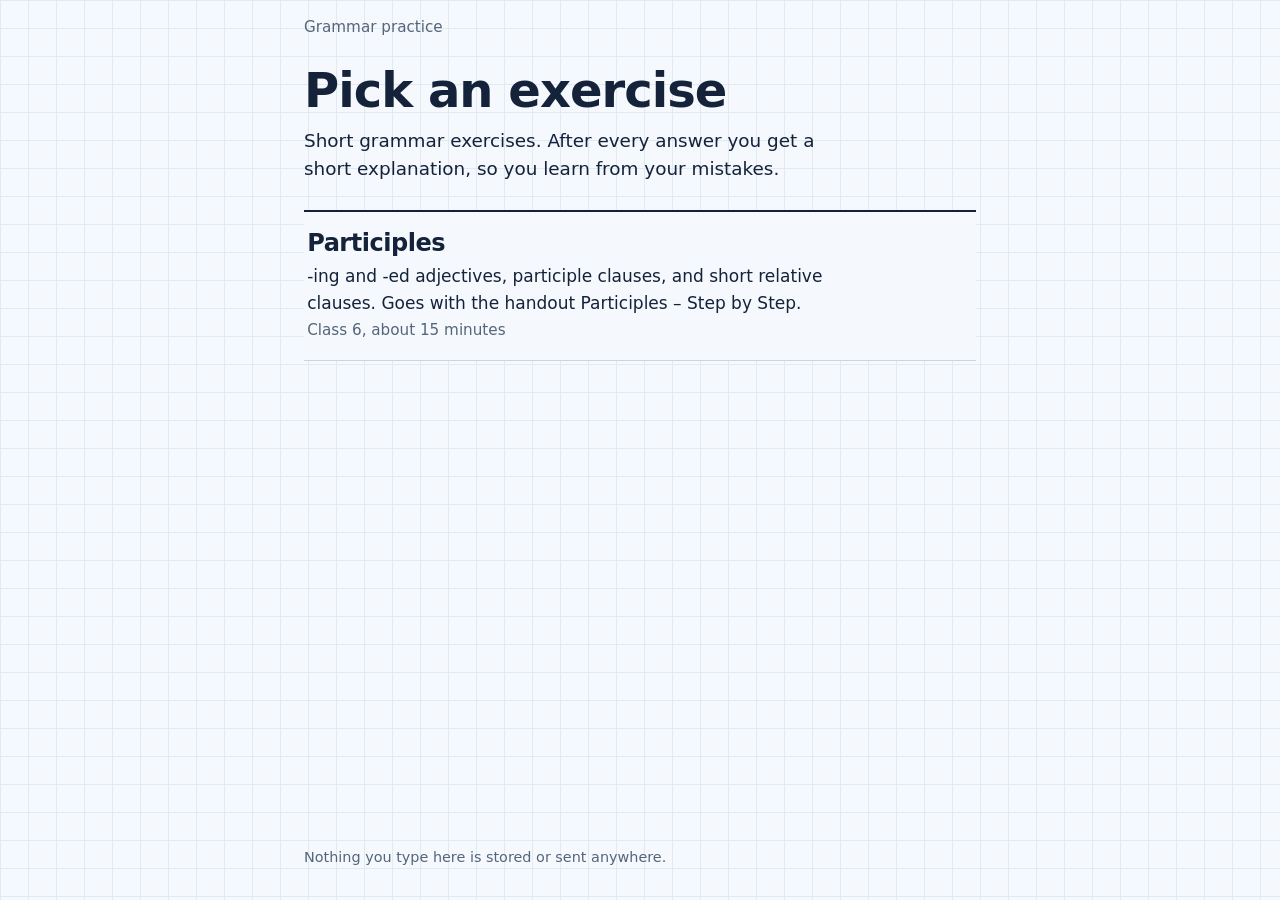
==== index.html @ 106b2fde "Add files via upload" ====
<!doctype html>
<html lang="en">
<head>
  <meta charset="utf-8">
  <meta name="viewport" content="width=device-width, initial-scale=1">
  <title>Grammar practice</title>
  <meta name="description" content="Short interactive grammar exercises with instant explanations.">
  <link rel="icon" href="data:,">
  <link rel="stylesheet" href="shared/style.css">
</head>
<body>
  <a class="skip" href="#app">Skip to the exercises</a>
  <header class="top">
    <span class="brand">Grammar practice</span>
  </header>
  <main id="app" tabindex="-1">
    <h1>Pick an exercise</h1>
    <p class="lede">Short grammar exercises. After every answer you get a short explanation, so you learn from your mistakes.</p>
    <ul class="topic-list" id="topics"></ul>
    <noscript><p>These exercises need JavaScript. Please turn it on in your browser.</p></noscript>
  </main>
  <footer>Nothing you type here is stored or sent anywhere.</footer>
  <script src="topics.js"></script>
  <script>
    (function () {
      var list = document.getElementById("topics");
      (window.TOPICS || []).forEach(function (t) {
        var li = document.createElement("li");
        var a = document.createElement("a");
        a.href = t.path;
        var title = document.createElement("span");
        title.className = "topic-title";
        title.textContent = t.title;
        var desc = document.createElement("p");
        desc.className = "topic-desc";
        desc.textContent = t.desc;
        var meta = document.createElement("p");
        meta.className = "topic-meta";
        meta.textContent = t.level + ", " + t.time;
        a.appendChild(title);
        a.appendChild(desc);
        a.appendChild(meta);
        li.appendChild(a);
        list.appendChild(li);
      });
    })();
  </script>
</body>
</html>
---- shared/style.css ----
/* Grammar practice – shared styles.
   Look: squared exercise-book paper, navy ink, highlighter gaps, teacher-pen marks.
   No external fonts or requests on purpose (works offline, nothing is sent anywhere). */

:root {
  color-scheme: light dark;
  --paper: #f5f8fc;
  --grid: #e1e9f3;
  --sheet: #ffffff;
  --ink: #14233a;
  --muted: #55657a;
  --line: #c9d5e3;
  --pen: #1f4e79;          /* buttons, borders */
  --pen-strong: #173a5c;   /* hover */
  --link: #1f4e79;
  --on-pen: #ffffff;
  --soft: #e6eef7;
  --mark: #ffe45c;         /* highlighter */
  --good: #137a41;
  --good-bg: #dff3e6;
  --good-line: #78c496;
  --bad: #b8312b;
  --bad-bg: #fbe5e2;
  --bad-line: #e8998f;
  --sans: "Avenir Next", "Segoe UI Variable Text", "Segoe UI", system-ui, -apple-system, Roboto, "Helvetica Neue", Arial, sans-serif;
  --mono: ui-monospace, "SF Mono", "Cascadia Mono", Consolas, "Liberation Mono", monospace;
}

@media (prefers-color-scheme: dark) {
  :root {
    --paper: #0e1621;
    --grid: #172334;
    --sheet: #152030;
    --ink: #e8eef5;
    --muted: #9db0c4;
    --line: #2c3c52;
    --pen: #2f6aa3;
    --pen-strong: #3a7cba;
    --link: #8cc0f0;
    --soft: #1b2a3d;
    --mark: #6b5c12;
    --good: #75d69f;
    --good-bg: #13301f;
    --good-line: #2f6f4a;
    --bad: #ff9f95;
    --bad-bg: #3a1b19;
    --bad-line: #7b3a35;
  }
}

* { box-sizing: border-box; }

html { -webkit-text-size-adjust: 100%; }

body {
  margin: 0;
  min-height: 100vh;
  display: flex;
  flex-direction: column;
  font-family: var(--sans);
  font-size: 1.0625rem;
  line-height: 1.55;
  color: var(--ink);
  background-color: var(--paper);
  background-image:
    linear-gradient(var(--grid) 1px, transparent 1px),
    linear-gradient(90deg, var(--grid) 1px, transparent 1px);
  background-size: 28px 28px;
}

.skip {
  position: absolute; left: -999px; top: 0;
  background: var(--ink); color: var(--paper); padding: .5rem .8rem; z-index: 10;
}
.skip:focus { left: .5rem; top: .5rem; }

.sr-only {
  position: absolute; width: 1px; height: 1px; margin: -1px; padding: 0;
  overflow: hidden; clip: rect(0 0 0 0); white-space: nowrap; border: 0;
}

/* ---------- page frame ---------- */
.top {
  width: 100%; max-width: 44rem; margin: 0 auto;
  padding: 1rem 1rem 0;
  display: flex; justify-content: space-between; align-items: baseline; gap: 1rem;
  font-size: .95rem;
}
.top a { color: var(--link); font-weight: 600; text-underline-offset: 3px; }
.top .brand { color: var(--muted); }

main {
  width: 100%; max-width: 44rem; margin: 0 auto;
  padding: 1.5rem 1rem 3rem; flex: 1;
}
main:focus { outline: none; }

footer {
  width: 100%; max-width: 44rem; margin: 0 auto;
  padding: 1rem 1rem 2rem; color: var(--muted); font-size: .9rem;
}

h1, h2, h3 { line-height: 1.12; letter-spacing: -.02em; margin: 0 0 .6rem; font-weight: 800; }
h1 { font-size: clamp(2.1rem, 7vw, 3rem); }
h2 { font-size: clamp(1.6rem, 5vw, 2.1rem); }
h3 { font-size: 1.15rem; letter-spacing: -.01em; }
h1:focus, h2:focus, .instruction:focus { outline: none; }
p { margin: 0 0 .9rem; }

:focus-visible { outline: 3px solid var(--link); outline-offset: 3px; border-radius: 6px; }

/* ---------- buttons ---------- */
.btn {
  font: inherit; font-weight: 700; font-size: 1.05rem;
  min-height: 3rem; padding: .6rem 1.4rem;
  border-radius: 10px; border: 2px solid var(--pen);
  background: var(--pen); color: var(--on-pen); cursor: pointer;
}
.btn:hover { background: var(--pen-strong); border-color: var(--pen-strong); }
.btn.secondary { background: transparent; color: var(--link); }
.btn.secondary:hover { background: var(--soft); }
.btn:disabled { opacity: .55; cursor: default; }
.actions { display: flex; flex-wrap: wrap; gap: .7rem; margin-top: 1.1rem; }

/* ---------- intro, part intro ---------- */
.lede { font-size: 1.15rem; max-width: 34rem; }
.part-list { margin: 1.2rem 0 1.6rem; padding: 0; list-style: none; border-top: 2px solid var(--ink); }
.part-list li {
  display: flex; justify-content: space-between; gap: 1rem;
  padding: .6rem 0; border-bottom: 1px solid var(--line); background: var(--paper);
}
.part-list .count { color: var(--muted); white-space: nowrap; }

.rule {
  background: var(--sheet); border: 2px solid var(--ink); border-radius: 10px;
  padding: 1rem 1.2rem .4rem; margin: 1rem 0 1.4rem; max-width: 36rem;
}
.rule h3 { margin-bottom: .5rem; }
.rule ul { margin: 0 0 .7rem; padding-left: 1.2rem; }
.rule li { margin-bottom: .35rem; }

/* ---------- progress ---------- */
.progress { margin-bottom: 1.6rem; }
.progress-label { color: var(--muted); font-size: .95rem; margin-bottom: .4rem; }
.bar { height: 6px; background: var(--line); border-radius: 3px; overflow: hidden; }
.bar .fill { height: 100%; background: var(--pen); }

/* ---------- the question ---------- */
.instruction { font-weight: 700; margin-bottom: .6rem; }
.q {
  font-size: clamp(1.3rem, 4.4vw, 1.75rem); line-height: 1.5; font-weight: 560;
  max-width: 34rem; margin-bottom: 1.4rem; letter-spacing: -.005em;
}
.gap {
  display: inline-block; min-width: 5.5ch; padding: 0 .35em; margin: 0 .1em;
  text-align: center; font-weight: 700;
  background: var(--mark); border-bottom: 3px solid var(--ink);
}
.gap.filled {
  color: var(--good); border-bottom-color: var(--good);
  background-image: linear-gradient(var(--good-bg), var(--good-bg));
  background-repeat: no-repeat; background-size: 100% 100%;
  animation: sweep .4s ease-out;
}
@keyframes sweep { from { background-size: 0% 100%; } to { background-size: 100% 100%; } }

.options { display: grid; gap: .65rem; max-width: 36rem; }
.options.short { grid-template-columns: repeat(auto-fit, minmax(11rem, 1fr)); }
.opt {
  position: relative; display: flex; align-items: center; gap: .8rem;
  width: 100%; min-height: 3.3rem; padding: .7rem 3rem .7rem .9rem;
  font: inherit; font-size: 1.05rem; text-align: left; color: var(--ink);
  background: var(--sheet); border: 2px solid var(--line); border-radius: 10px; cursor: pointer;
}
.opt:hover:not(:disabled) { border-color: var(--pen); background: var(--soft); }
.opt:disabled { cursor: default; color: var(--ink); }
.opt .key {
  flex: none; display: grid; place-items: center; width: 1.7rem; height: 1.7rem;
  border: 1.5px solid var(--line); border-radius: 50%; font-size: .85rem; color: var(--muted);
}
.opt.correct { border-color: var(--good-line); background: var(--good-bg); }
.opt.wrong { border-color: var(--bad-line); background: var(--bad-bg); }
.opt.dim { opacity: .6; }
.opt.correct::after, .opt.wrong::after {
  position: absolute; right: .9rem; top: 50%; transform: translateY(-50%);
  font-size: 1.5rem; font-weight: 800; line-height: 1;
}
.opt.correct::after { content: "\2713"; color: var(--good); }
.opt.wrong::after { content: "\2717"; color: var(--bad); }

.typed { display: flex; flex-wrap: wrap; gap: .7rem; max-width: 36rem; }
.answer {
  flex: 1 1 14rem; min-height: 3.3rem; padding: .6rem .9rem;
  font: inherit; font-size: 1.15rem; color: var(--ink);
  background: var(--sheet); border: 2px solid var(--ink); border-radius: 10px;
}
.answer.ok { border-color: var(--good-line); background: var(--good-bg); }
.answer.no { border-color: var(--bad-line); background: var(--bad-bg); }

.feedback {
  max-width: 36rem; margin-top: 1.2rem; padding: .9rem 1.1rem .3rem;
  border-left: 6px solid; border-radius: 0 10px 10px 0; background: var(--sheet);
}
.feedback.ok { border-color: var(--good); background: var(--good-bg); }
.feedback.no { border-color: var(--bad); background: var(--bad-bg); }
.fb-head { font-weight: 800; font-size: 1.1rem; margin-bottom: .4rem; }
.feedback.ok .fb-head { color: var(--good); }
.feedback.no .fb-head { color: var(--bad); }

/* ---------- results ---------- */
.score { font-size: clamp(3rem, 14vw, 5rem); font-weight: 800; letter-spacing: -.03em; line-height: 1; margin: .2rem 0 .4rem; }
.score small { font-size: .4em; font-weight: 600; color: var(--muted); letter-spacing: 0; }
.part-scores { list-style: none; margin: 1rem 0 1.6rem; padding: 0; max-width: 30rem; border-top: 2px solid var(--ink); }
.part-scores li { display: flex; justify-content: space-between; padding: .45rem 0; border-bottom: 1px solid var(--line); background: var(--paper); }

.mistakes { margin: 1.4rem 0; padding: 0; list-style: none; max-width: 38rem; }
.mistakes > li { background: var(--sheet); border: 1px solid var(--line); border-radius: 10px; padding: .9rem 1.1rem .4rem; margin-bottom: .8rem; }
.m-q { font-weight: 600; }
.m-given { color: var(--muted); font-size: .95rem; }
.m-right { color: var(--good); }
.m-right strong { color: inherit; }

.name-form { max-width: 36rem; margin: 2rem 0 1rem; padding-top: 1.2rem; border-top: 2px solid var(--ink); }
.name-form label { display: block; font-weight: 700; margin-bottom: .4rem; }
.form-msg { min-height: 1.4rem; color: var(--bad); font-size: .95rem; margin: .5rem 0 0; }

.completion {
  max-width: 28rem; margin: 1.4rem 0 .8rem; padding: 1.2rem 1.4rem .6rem;
  background: var(--sheet); border: 2px solid var(--ink); border-radius: 6px;
  outline: 2px dashed var(--line); outline-offset: -9px;
}
.completion h2 { margin-bottom: .2rem; }
.completion dl { display: grid; grid-template-columns: auto 1fr; gap: .2rem 1.2rem; margin: 1rem 0; }
.completion dt { color: var(--muted); }
.completion dd { margin: 0; font-weight: 700; }
.completion .code { font-family: var(--mono); font-size: 1.2rem; letter-spacing: .06em; }
.fine { color: var(--muted); font-size: .92rem; }
.line {
  display: block; margin: 0 0 .9rem; padding: .5rem .7rem; font-family: var(--mono); font-size: .85rem;
  background: var(--soft); border-radius: 6px; overflow-wrap: anywhere;
}
.copy-msg { color: var(--good); font-weight: 600; min-height: 1.4rem; }

/* ---------- hub ---------- */
.topic-list { list-style: none; margin: 1.6rem 0; padding: 0; border-top: 2px solid var(--ink); }
.topic-list li { border-bottom: 1px solid var(--line); }
.topic-list a {
  display: block; padding: 1.1rem .2rem; color: inherit; text-decoration: none; background: var(--paper);
}
.topic-list a:hover .topic-title { background: var(--mark); }
.topic-title { font-size: 1.5rem; font-weight: 800; letter-spacing: -.02em; line-height: 1.2; }
.topic-desc { margin: .3rem 0 .2rem; max-width: 34rem; }
.topic-meta { color: var(--muted); font-size: .95rem; margin: 0; }

/* ---------- verify page ---------- */
textarea.paste {
  width: 100%; min-height: 9rem; padding: .7rem .9rem; font-family: var(--mono); font-size: .9rem;
  color: var(--ink); background: var(--sheet); border: 2px solid var(--ink); border-radius: 10px;
}
table.results { width: 100%; border-collapse: collapse; margin: 1.2rem 0 1rem; background: var(--sheet); }
table.results th, table.results td { text-align: left; padding: .5rem .6rem; border-bottom: 1px solid var(--line); vertical-align: top; }
table.results th { border-bottom: 2px solid var(--ink); }
.status-ok { color: var(--good); font-weight: 800; }
.status-no { color: var(--bad); font-weight: 800; }

@media (prefers-reduced-motion: reduce) {
  .gap.filled { animation: none; }
}

@media print {
  body { background: #fff; color: #000; }
  .top, footer, .skip, .no-print { display: none !important; }
  main { padding: 0; }
  .completion { margin: 0; outline: none; border-color: #000; }
}
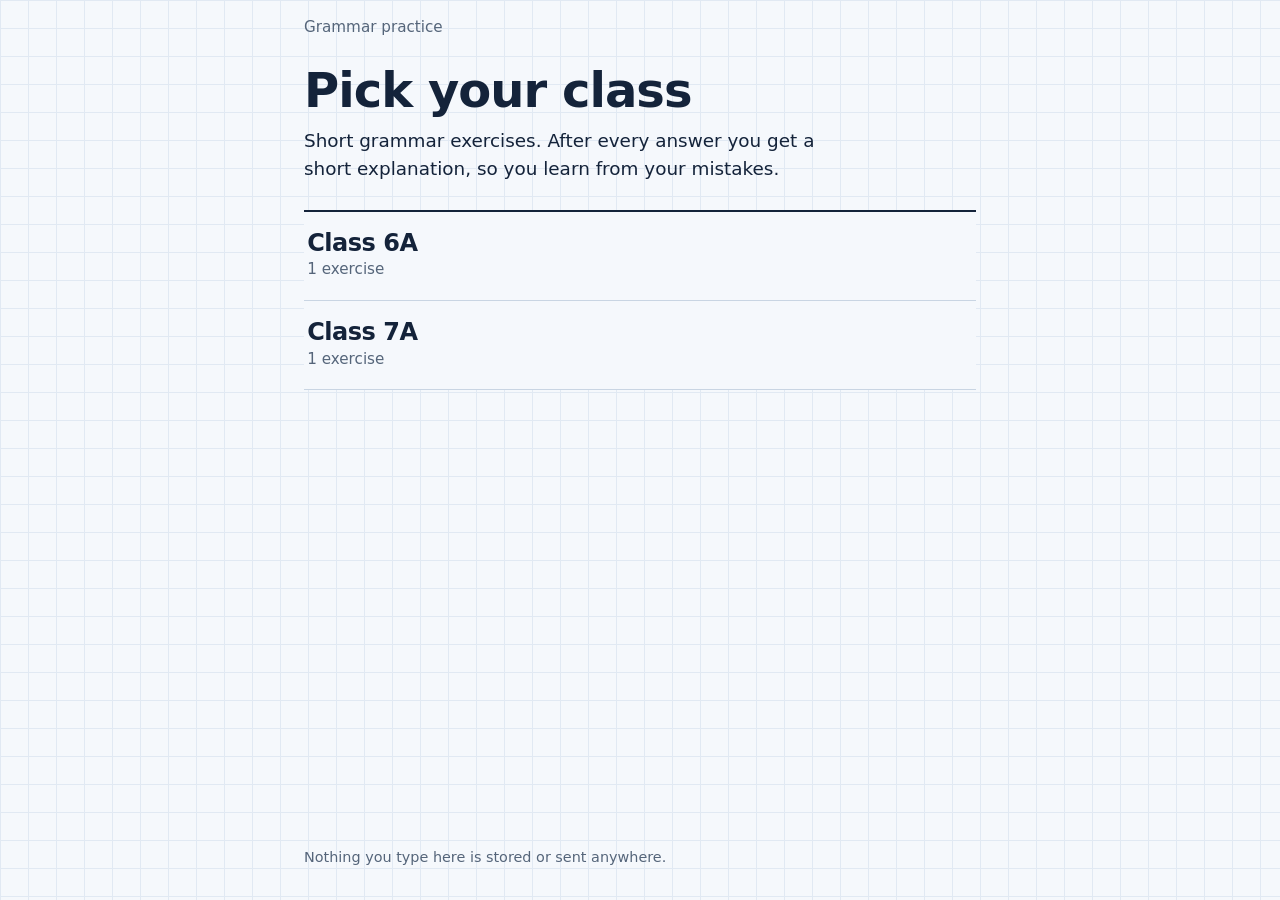
==== commit e574980f: "Add files via upload" ====
--- a/index.html
+++ b/index.html
@@ -9,41 +9,19 @@
   <link rel="stylesheet" href="shared/style.css">
 </head>
 <body>
-  <a class="skip" href="#app">Skip to the exercises</a>
+  <a class="skip" href="#app">Skip to the classes</a>
   <header class="top">
     <span class="brand">Grammar practice</span>
   </header>
   <main id="app" tabindex="-1">
-    <h1>Pick an exercise</h1>
+    <h1>Pick your class</h1>
     <p class="lede">Short grammar exercises. After every answer you get a short explanation, so you learn from your mistakes.</p>
-    <ul class="topic-list" id="topics"></ul>
+    <ul class="topic-list" id="classes"></ul>
     <noscript><p>These exercises need JavaScript. Please turn it on in your browser.</p></noscript>
   </main>
   <footer>Nothing you type here is stored or sent anywhere.</footer>
   <script src="topics.js"></script>
-  <script>
-    (function () {
-      var list = document.getElementById("topics");
-      (window.TOPICS || []).forEach(function (t) {
-        var li = document.createElement("li");
-        var a = document.createElement("a");
-        a.href = t.path;
-        var title = document.createElement("span");
-        title.className = "topic-title";
-        title.textContent = t.title;
-        var desc = document.createElement("p");
-        desc.className = "topic-desc";
-        desc.textContent = t.desc;
-        var meta = document.createElement("p");
-        meta.className = "topic-meta";
-        meta.textContent = t.level + ", " + t.time;
-        a.appendChild(title);
-        a.appendChild(desc);
-        a.appendChild(meta);
-        li.appendChild(a);
-        list.appendChild(li);
-      });
-    })();
-  </script>
+  <script src="shared/hub.js"></script>
+  <script>window.PracticeHub.renderClasses(document.getElementById("classes"));</script>
 </body>
 </html>
--- a/shared/style.css
+++ b/shared/style.css
@@ -87,7 +87,7 @@
   font-size: .95rem;
 }
 .top a { color: var(--link); font-weight: 600; text-underline-offset: 3px; }
-.top .brand { color: var(--muted); }
+.top .brand, .top a.brand { color: var(--muted); font-weight: 400; }
 
 main {
   width: 100%; max-width: 44rem; margin: 0 auto;
@@ -106,6 +106,7 @@
 h3 { font-size: 1.15rem; letter-spacing: -.01em; }
 h1:focus, h2:focus, .instruction:focus { outline: none; }
 p { margin: 0 0 .9rem; }
+.nb { white-space: nowrap; }
 
 :focus-visible { outline: 3px solid var(--link); outline-offset: 3px; border-radius: 6px; }
 
@@ -166,6 +167,9 @@
 
 .options { display: grid; gap: .65rem; max-width: 36rem; }
 .options.short { grid-template-columns: repeat(auto-fit, minmax(11rem, 1fr)); }
+@media (min-width: 30rem) {
+  .options.four { grid-template-columns: repeat(2, 1fr); }
+}
 .opt {
   position: relative; display: flex; align-items: center; gap: .8rem;
   width: 100%; min-height: 3.3rem; padding: .7rem 3rem .7rem .9rem;
